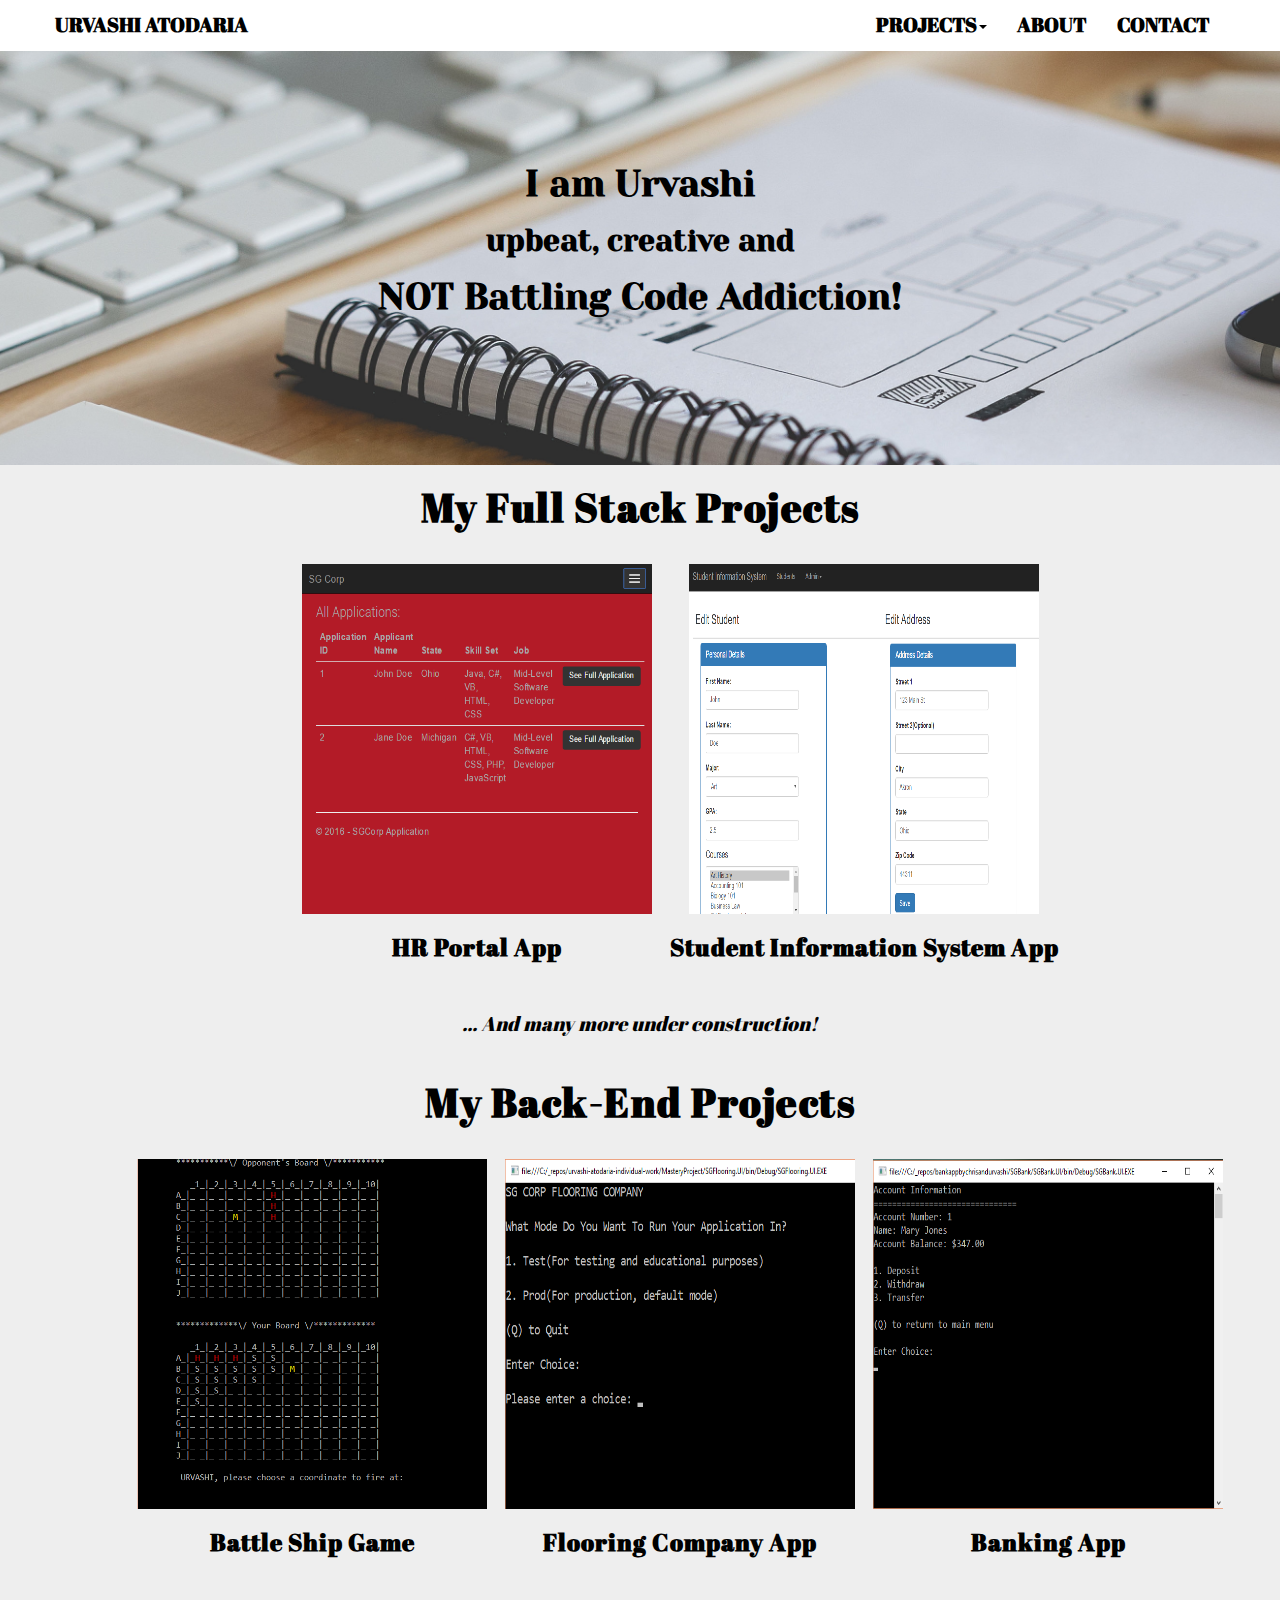
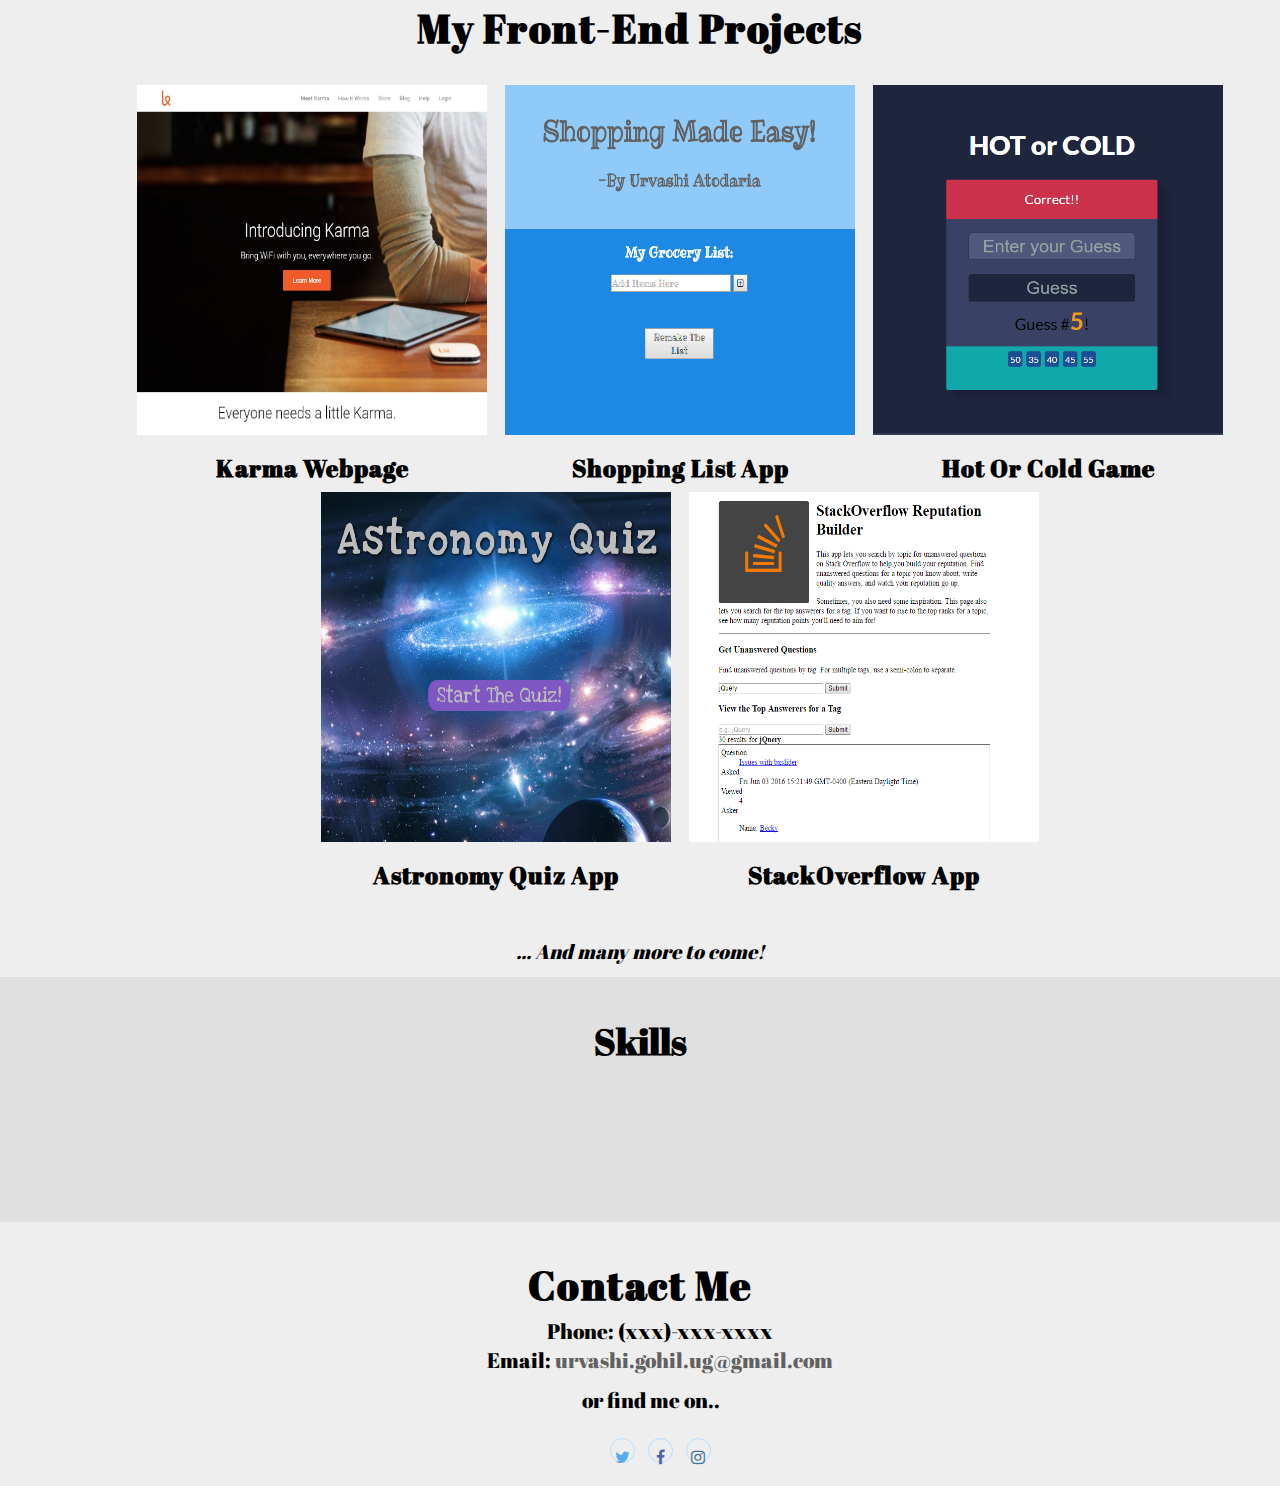
==== MyPortfolio/index.html @ ae2d68b9 "Portfolio" ====
<!DOCTYPE html>
<html lang="en">
<head>
	<meta charset="UTF-8">
	<link rel="stylesheet" type="text/css" href="css/bootstrap.css">
	<link rel="stylesheet" href="css/style.css">
	<link href='https://fonts.googleapis.com/css?family=Candal|Abril+Fatface|Yeseva+One' rel='stylesheet' type='text/css'>
	<link rel="stylesheet" href="https://maxcdn.bootstrapcdn.com/font-awesome/4.5.0/css/font-awesome.min.css">
	<script type="text/javascript" src="js/jquery-1.12.4.min.js"></script>
	<script type="text/javascript" src="js/bootstrap.min.js"></script>
	<script type="text/javascript" src="js/app.js"></script>
	<link href='https://fonts.googleapis.com/css?family=Candal|Abril+Fatface|Yeseva+One' rel='stylesheet' type='text/css'>
	<link rel="stylesheet" href="https://maxcdn.bootstrapcdn.com/font-awesome/4.5.0/css/font-awesome.min.css">
	<link rel="shortcut icon" type="image/x-icon" href="favicon.ico">
	<title>Portfolio</title>
</head>
<body>
<div class="navbar navbar-inverse navbar-fixed-top navigationMenu">
        <div class="container navigationBar">
            <div class="navbar-header">
                <button type="button" class="navbar-toggle" data-toggle="collapse" data-target=".navbar-collapse">
                    <span class="icon-bar"></span>
                    <span class="icon-bar"></span>
                    <span class="icon-bar"></span>
                </button>
                <a href="#" class = "navbar-brand">URVASHI ATODARIA</a>
            </div>
            <div class="navbar-collapse collapse">
                <ul class="nav navbar-nav rightMenu">
                    
                    <li class="rightIcons dropdown">
                    	<a href="#" class="dropdown-toggle" data-toggle="dropdown" role="button" aria-haspopup="true" aria-expanded="false">PROJECTS<span class="caret"></span></a>
                        <ul class="dropdown-menu">
                            <li><a href="#fullStackProjects">Full Stack Projects</a></li>
                            <li><a href="#backEndProjects">Back-End Projects</a></li>
                            <li><a href="#frontEndProjects">Front-End Projects</a></li>
                        </ul>
                    </li>
                    <li class = "rightIcons"><a href="http://codepen.io/urvashi9/full/OMjLLK/">ABOUT</a></li>
                    <li class= "rightIcons"><a href="#contact">CONTACT</a></li></li>
                    
                </ul>
            </div>
        </div>
    </div>

	<div class="container"><a name="top"></a>
	<div class="introduction">
	<a name="top"></a>
		<div class="content">
			<h1>I am Urvashi</h1>
			<h2>upbeat, creative and</h2>
			<h1>NOT Battling Code Addiction!</h1>
		</div>
	</div>
			
	<div class="projects-section">
		<div class="projects">
			<a name="fullStackProjects"></a>
			<h1>My Full Stack Projects</h1>
			<ul class="list">
				<li>
				<a href="#">
					<img src="HRWebApp.png" alt="HR Portal App" height="350" width="350">
				</a>
				<div class="text">
					<h3>HR Portal App</h3>
				</div></a></li>
				<li><a href="#"><img src="SISWebApp.png" alt="Student Information System App" height="350" width="350">
				<div class="text">
					<h3>Student Information System App</h3>
				</div></a></li>				
			</ul>
			<p>... And many more under construction!</p>
			<hr/>

			<a name="backEndProjects"></a>
			<h1>My Back-End Projects</h1>
			<ul class="list">
				<li><a href="#"><img src="BattleShipApp.png" alt="Battle Ship Game" height="350" width="350">
				<div class="text">	
					<h3>Battle Ship Game</h3>
				</div></a></li>
				<li>
					<a href="#"><img src="FlooringApp.png" alt="Flooring App" height="350" width="350">
					<div class="text">
					<h3>Flooring Company App</h3>
				</div></a>
				</li>
				<li><a href="#"><img src="BankingApp.png" alt="Banking App" height="350" width="350">
				<div class="text">
					<h3>Banking App</h3>
				</div></a></li>
			</ul>
			
			<hr/>
			<a name="frontEndProjects"></a>
			<h1>My Front-End Projects</h1>
			<ul class="list">
				
				<li><a href="http://urvashi9.github.io/fewd_landing_page_clone/"><img src="Karma_page_screenshot.jpg" alt="Karma Page" height="350" width="350">
				<div class="text">
					<h3>Karma Webpage</h3>
				</div></a></li>
				<li>
					<a href="#"><img src="ShoppingListApp.png" alt="Shopping List App" height="350" width="350">
					<div class="text">
					<h3>Shopping List App</h3>
				</div></a>
				</li>
				<li>
					<a href="#"><img src="HotOrColdApp.png" alt="Hot Or Cold App" height="350" width="350">
					<div class="text">
					<h3>Hot Or Cold Game</h3>
				</div></a>
				</li>
				<li>
					<a href="#"><img src="AstronomyQuizApp.png" alt="Astronomy Quiz App" height="350" width="350">
					<div class="text">
					<h3>Astronomy Quiz App</h3>
				</div></a>
				</li>
				<li>
					<a href="#"><img src="StackOverflowApp.png" alt="StackOverflow App" height="350" width="350">
					<div class="text">
						<h3>StackOverflow App</h3>
					</div></a>
				</li>
			</ul>
			<p>... And many more to come!</p>
		</div>

	</div>


	<div class="blogpost">
		<div class="blogpost-content">
			<h1><a name="blog"></a>Skills</h1>
			<ul>
				
			</ul>
		</div>
	</div>
	</div>


	<footer class="social">
	<div class="social-content">
		<hr />
		<h1><a name="contact"></a>Contact Me</h1>
		<ul class="details">
			<li>Phone: (xxx)-xxx-xxxx</li>
			<li>Email: <a href="mailto:urvashi.gohil.ug@gmail.com">urvashi.gohil.ug@gmail.com</a></li>
		</ul>
		<p>or find me on..</p>
		<ul class="icons">
			<li class="twitter"><a href="http://twitter.com"><i class="fa fa-twitter"></i></a></li>
			<li class="facebook"><a href="http://facebook.com"><i class="fa fa-facebook"></i></a></li>
			<li class="instagram"><a href="http://instagram.com"><i class="fa fa-instagram"></i></a></li>
		</ul>		
	</div>
	</footer>


</body>
</html>
---- MyPortfolio/css/style.css ----
@keyframes animation1{
	0%{
		color:#eeeeee;
	}
	20%{
		color:#bdbdbd;
	}
	40%{
		color:#757575;
	}
	60%{
		color:#424242;
	}
	80%{
		color:#212121;
	}
	100%{
		color:#000000;
	}
}

html{
	-webkit-font-smoothing:antialiased;
	box-sizing: border-box;
}
*, *:before, *:after {
  box-sizing: inherit;
}
body{
	background-color:#eeeeee;
}
.rightMenu{
    float: right;
}
.top-navigation{
	background-color: #fff;
	position:fixed;
	top:0;
	left:0;
	width:100%;
	height: 3.1rem;
	
}
.navigationMenu{
	font-family:'Abril Fatface',Georgia,sans-serif;
	font-size:20px;
	
	font-weight: 600;
}
.navigationBar{
	width:1170px;
}
.navbar-header{
	margin-left: 15%;
}
.top-navigation .navigation-items a{
	color:#000;
}
.top-navigation > .navigation-content{
	width:970px;
	height:50px;
	margin:0 auto;
}
.top-navigation .navigation-items li{
	display:inline-block;
	list-style-type:none;
	padding-right:20px;
	float:left;
}
.top-navigation .navigation-items{
	float:right;
}
.top-navigation .navigation-content .navigation-items .display-name a{
	padding-right:19rem;
}
ul.navigation-items {
    margin-top: 15px;
}
.navigation-items a:link{
	text-decoration:none;
}
.introduction{
	background-image:url('../background.jpg');
	background-position: center bottom;
	background-repeat:no-repeat;
	background-size: cover;
	overflow:hidden;
	height: 46.5rem;
}
.introduction div{

}
.content{
	text-align:center;
	padding: 14.5rem;
	font-family:'Yeseva One',Georgia,sans-serif;
	font-size: 21px;
}
.projects-section .projects .list li{
	list-style-type: none;
	display:inline-block;
	padding-left:15px;
}
.projects-section .projects ul{
	margin-top:35px;
	margin-left: 25px;
}
.projects-section{
	text-align: center;
	font-family:'Abril Fatface',Georgia,sans-serif;
}
.projects-section > .projects{
	width:100%;
	background-color:#eeeeee;
}
.projects-section .projects > h1{
	letter-spacing:1.5px;
	font-size:2.5em;
}
.projects-section .projects a:link,a:visited{
	color:#000;
	text-decoration: none;
}
.projects-section .projects a:hover{
	color:#616161;
}
.projects-section .projects .text{
	letter-spacing:1px;
	font-weight: lighter;
}
.projects-section .projects > p {
    font-size: 20px;
    margin-top: 40px;
    font-style: italic;
<<<<<<< HEAD
    animation: animation1 3s linear 0s infinite;
}
.blogpost{
	
    animation: animation1 3s linear 0s infinite;
}
.blogpost{
	height: 245px;
	background-color:#e0e0e0;
}
.blogpost >.blogpost-content{
	text-align:center;
	padding: 4.5rem;
	font-family:'Abril Fatface',Georgia,sans-serif;
	font-size: 21px;
}
.blogpost .blogpost-content > h1{
	margin :0 auto;
}
.blogpost .blogpost-content > p{
	font-style:italic;
	animation: animation1 5s linear 0s infinite;
}
.social > .social-content{
	text-align: center;
}
.social .social-content h1{
	font-size:2.5em;
	letter-spacing: 1.5px;
}
.social .icons{
	display:block;
	list-style-type: none;
}
.social .icons >li{
	border-radius: 1.25rem;
    width: 2.5rem;
    height: 2.5rem;
    display: inline-block;
    margin: 1.25rem 5px;
    border: 1px solid #bbdefb;
    padding: 0.625rem 0;
    text-align: center;
}
.social .twitter a:link,a:hover,a:visited{
	color:#55acee;
}
.social .facebook a:link,a:hover,a:visited{
	color:#4c66a4;
}
.social .instagram a:link,a:hover,a:visited{
	color:#3f729b;
}

.social .social-content > p{
	margin-left: 2.25rem;
	font-size: 1.3em;
}
.social .social-content .details li{
	list-style-type: none;
	font-size: 1.3em;
}
.social{
	background-color:#eeeeee;
	text-align: center;
	font-family:'Abril Fatface',Georgia,sans-serif;

}
.social .social-content .details a:link,a:hover,a:visited{
	text-decoration: none;
	color:#616161;
}
@media only screen and (max-width: 500px) { .top-navigation .navigation-content li { font-size: 1em; } }
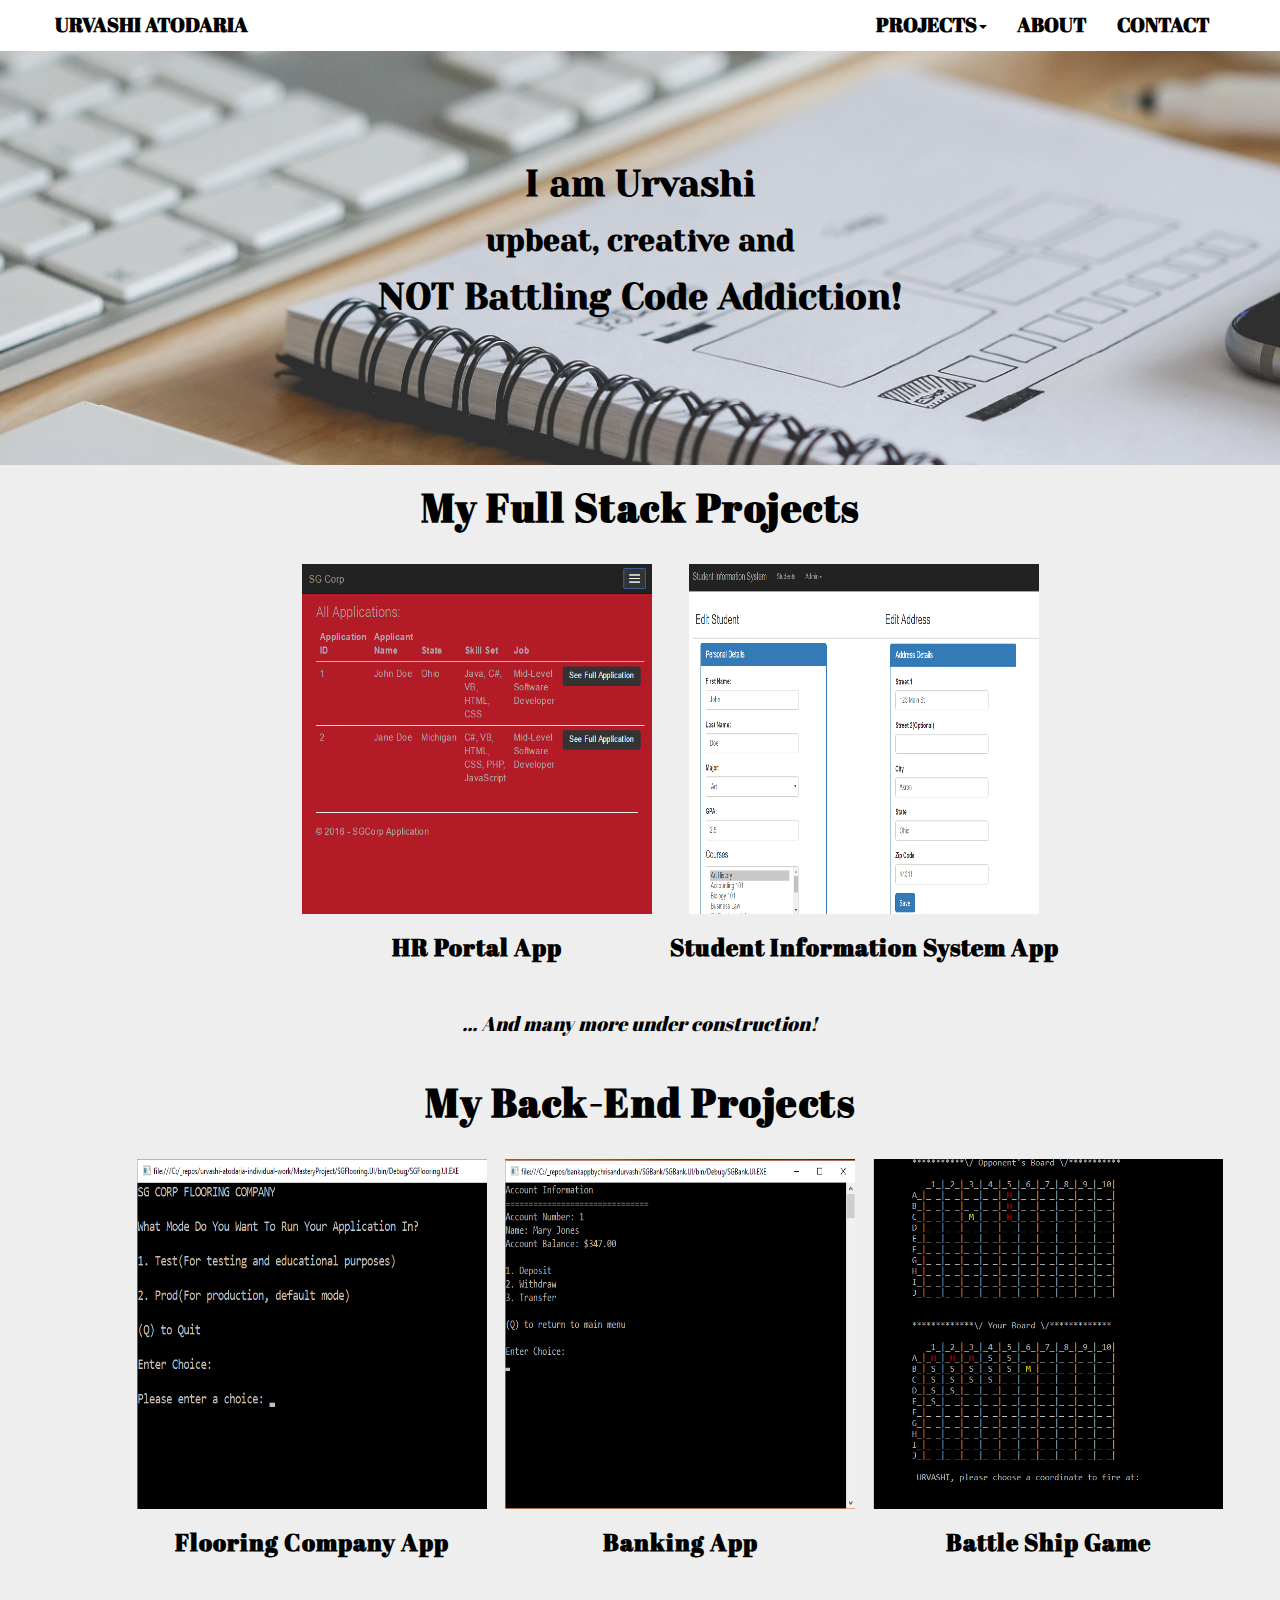
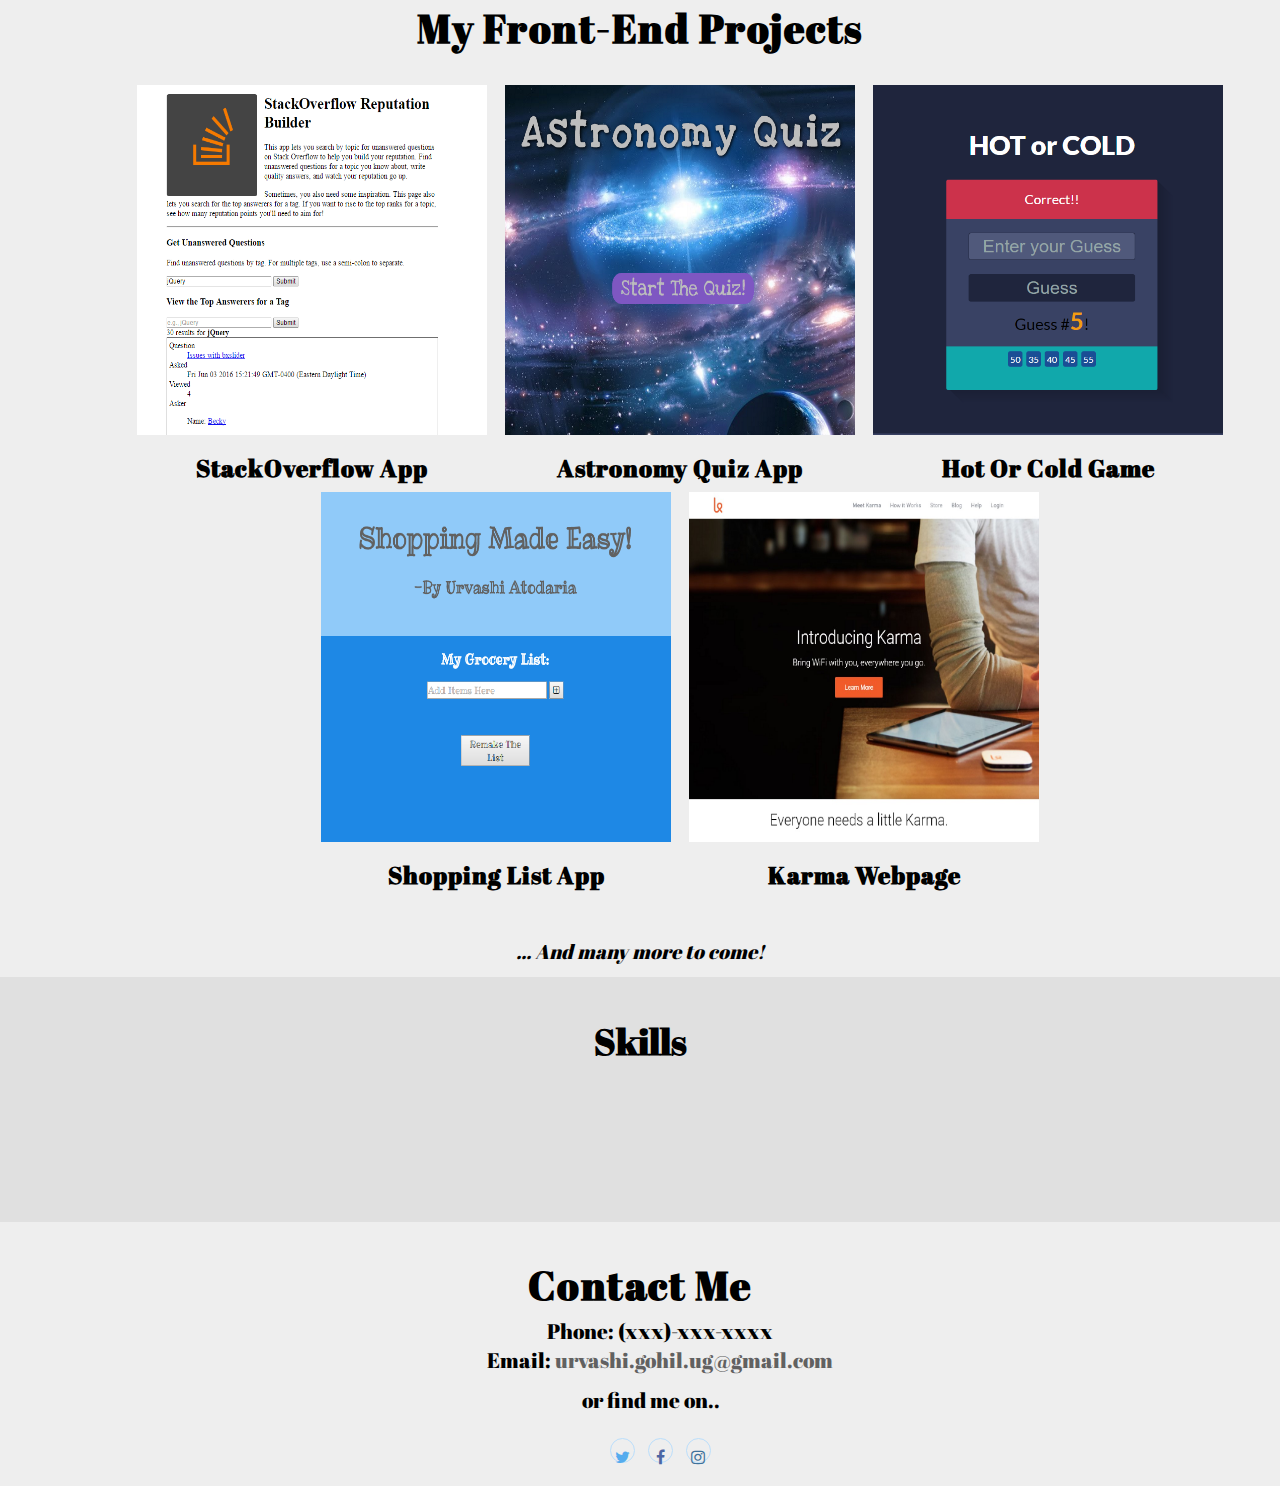
==== commit 3dc1d560: "Added final projects" ====
--- a/MyPortfolio/index.html
+++ b/MyPortfolio/index.html
@@ -8,7 +8,6 @@
 	<link rel="stylesheet" href="https://maxcdn.bootstrapcdn.com/font-awesome/4.5.0/css/font-awesome.min.css">
 	<script type="text/javascript" src="js/jquery-1.12.4.min.js"></script>
 	<script type="text/javascript" src="js/bootstrap.min.js"></script>
-	<script type="text/javascript" src="js/app.js"></script>
 	<link href='https://fonts.googleapis.com/css?family=Candal|Abril+Fatface|Yeseva+One' rel='stylesheet' type='text/css'>
 	<link rel="stylesheet" href="https://maxcdn.bootstrapcdn.com/font-awesome/4.5.0/css/font-awesome.min.css">
 	<link rel="shortcut icon" type="image/x-icon" href="favicon.ico">
@@ -76,20 +75,20 @@
 
 			<a name="backEndProjects"></a>
 			<h1>My Back-End Projects</h1>
-			<ul class="list">
-				<li><a href="#"><img src="BattleShipApp.png" alt="Battle Ship Game" height="350" width="350">
-				<div class="text">	
-					<h3>Battle Ship Game</h3>
-				</div></a></li>
+			<ul class="list">				
 				<li>
-					<a href="#"><img src="FlooringApp.png" alt="Flooring App" height="350" width="350">
+					<a href="https://github.com/urvashi9/PortfolioRepository/tree/gh-pages/MasteryProject_FlooringApp"><img src="FlooringApp.png" alt="Flooring App" height="350" width="350">
 					<div class="text">
 					<h3>Flooring Company App</h3>
 				</div></a>
 				</li>
-				<li><a href="#"><img src="BankingApp.png" alt="Banking App" height="350" width="350">
+				<li><a href="https://github.com/urvashi9/PortfolioRepository/tree/gh-pages/Bank%20App/SGBank"><img src="BankingApp.png" alt="Banking App" height="350" width="350">
 				<div class="text">
 					<h3>Banking App</h3>
+				</div></a></li>
+				<li><a href="https://github.com/urvashi9/PortfolioRepository/tree/gh-pages/Battleship%20Game/BattleShip"><img src="BattleShipApp.png" alt="Battle Ship Game" height="350" width="350">
+				<div class="text">	
+					<h3>Battle Ship Game</h3>
 				</div></a></li>
 			</ul>
 			
@@ -97,35 +96,36 @@
 			<a name="frontEndProjects"></a>
 			<h1>My Front-End Projects</h1>
 			<ul class="list">
-				
-				<li><a href="http://urvashi9.github.io/fewd_landing_page_clone/"><img src="Karma_page_screenshot.jpg" alt="Karma Page" height="350" width="350">
-				<div class="text">
-					<h3>Karma Webpage</h3>
-				</div></a></li>
+			<li>
+					<a href="http://urvashi9.github.io/PortfolioRepository/StackOverflowApp/index.html"><img src="StackOverflowApp.png" alt="StackOverflow App" height="350" width="350">
+					<div class="text">
+						<h3>StackOverflow App</h3>
+					</div></a>
+				</li>
 				<li>
-					<a href="#"><img src="ShoppingListApp.png" alt="Shopping List App" height="350" width="350">
+					<a href="http://urvashi9.github.io/PortfolioRepository/AstronomyQuizApp/index.html"><img src="AstronomyQuizApp.png" alt="Astronomy Quiz App" height="350" width="350">
 					<div class="text">
-					<h3>Shopping List App</h3>
+					<h3>Astronomy Quiz App</h3>
 				</div></a>
 				</li>
 				<li>
-					<a href="#"><img src="HotOrColdApp.png" alt="Hot Or Cold App" height="350" width="350">
+					<a href="http://urvashi9.github.io/PortfolioRepository/HotOrColdApp/index.html"><img src="HotOrColdApp.png" alt="Hot Or Cold App" height="350" width="350">
 					<div class="text">
 					<h3>Hot Or Cold Game</h3>
 				</div></a>
 				</li>
 				<li>
-					<a href="#"><img src="AstronomyQuizApp.png" alt="Astronomy Quiz App" height="350" width="350">
+					<a href="http://urvashi9.github.io/PortfolioRepository/ShoppingListApp/index.html"><img src="ShoppingListApp.png" alt="Shopping List App" height="350" width="350">
 					<div class="text">
-					<h3>Astronomy Quiz App</h3>
+					<h3>Shopping List App</h3>
 				</div></a>
 				</li>
-				<li>
-					<a href="#"><img src="StackOverflowApp.png" alt="StackOverflow App" height="350" width="350">
-					<div class="text">
-						<h3>StackOverflow App</h3>
-					</div></a>
-				</li>
+				<li><a href="http://urvashi9.github.io/fewd_landing_page_clone/"><img src="Karma_page_screenshot.jpg" alt="Karma Page" height="350" width="350">
+				<div class="text">
+					<h3>Karma Webpage</h3>
+				</div></a></li>
+				
+				
 			</ul>
 			<p>... And many more to come!</p>
 		</div>
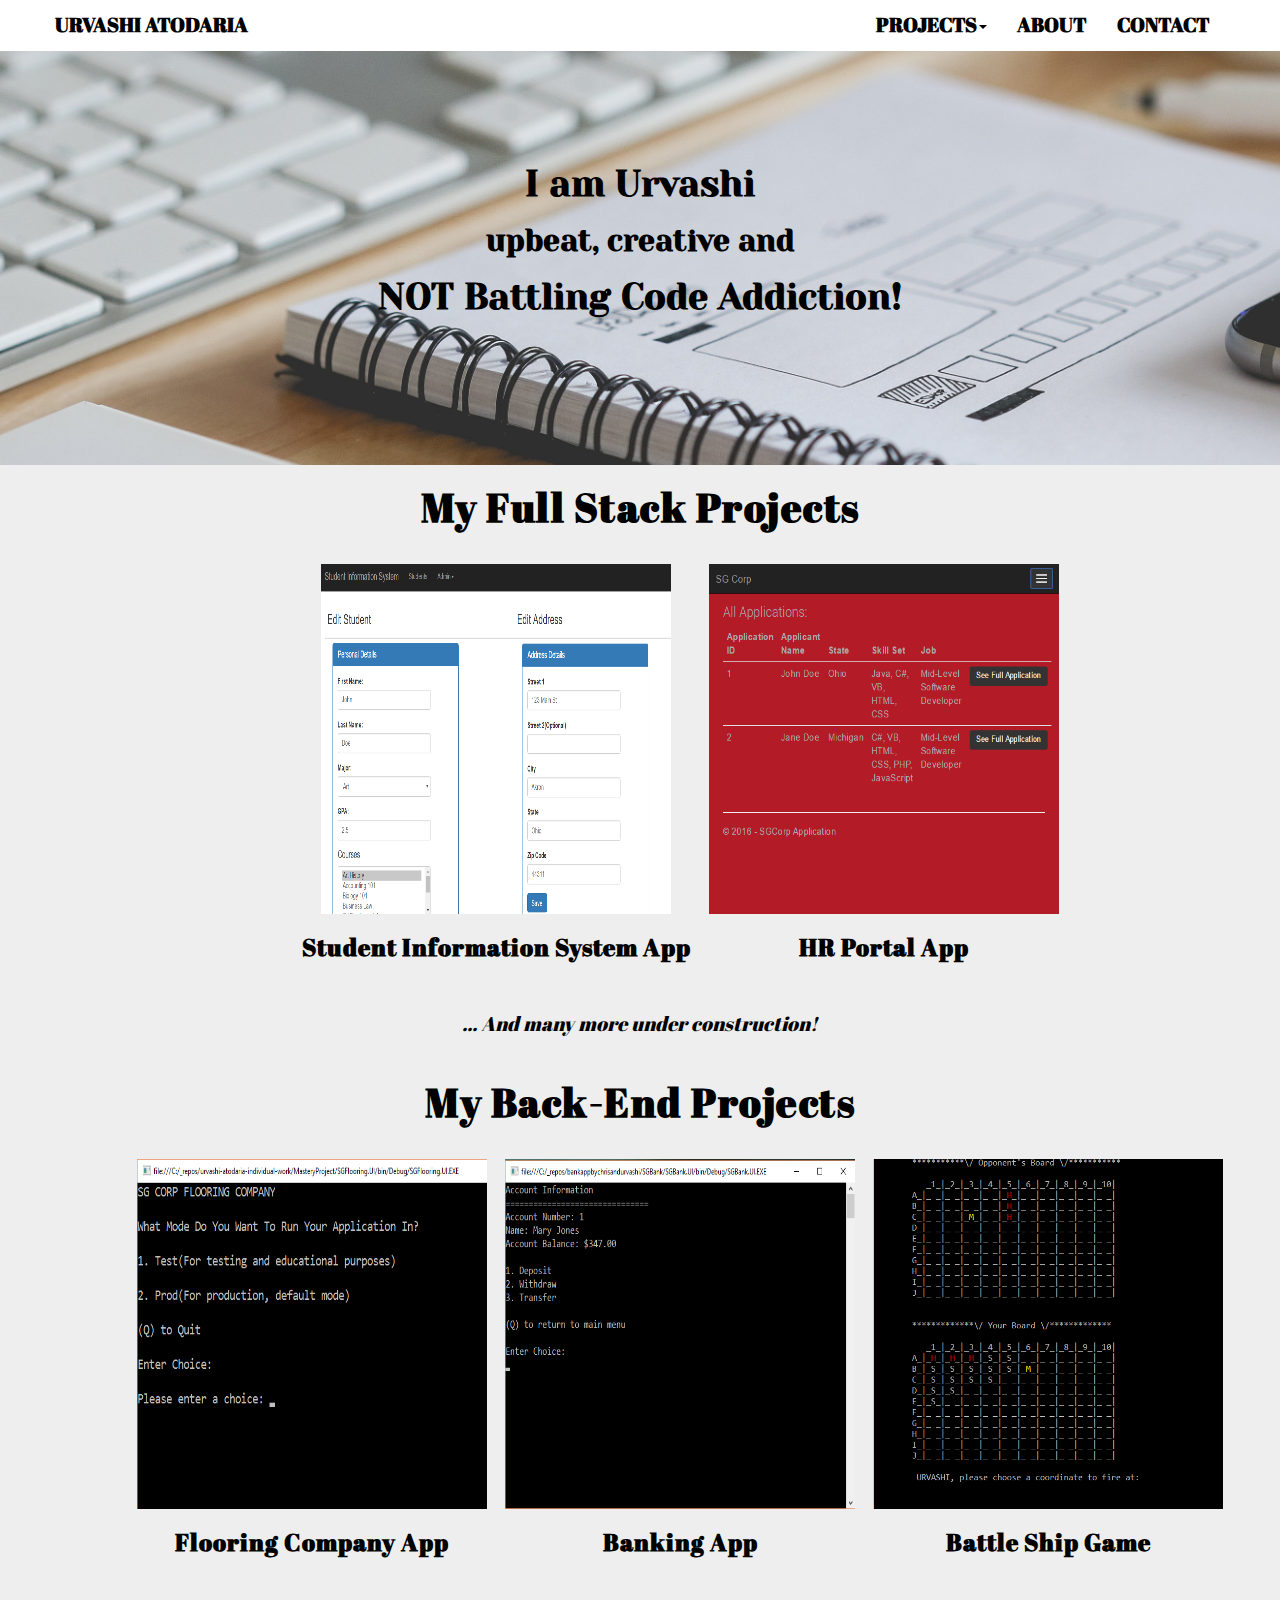
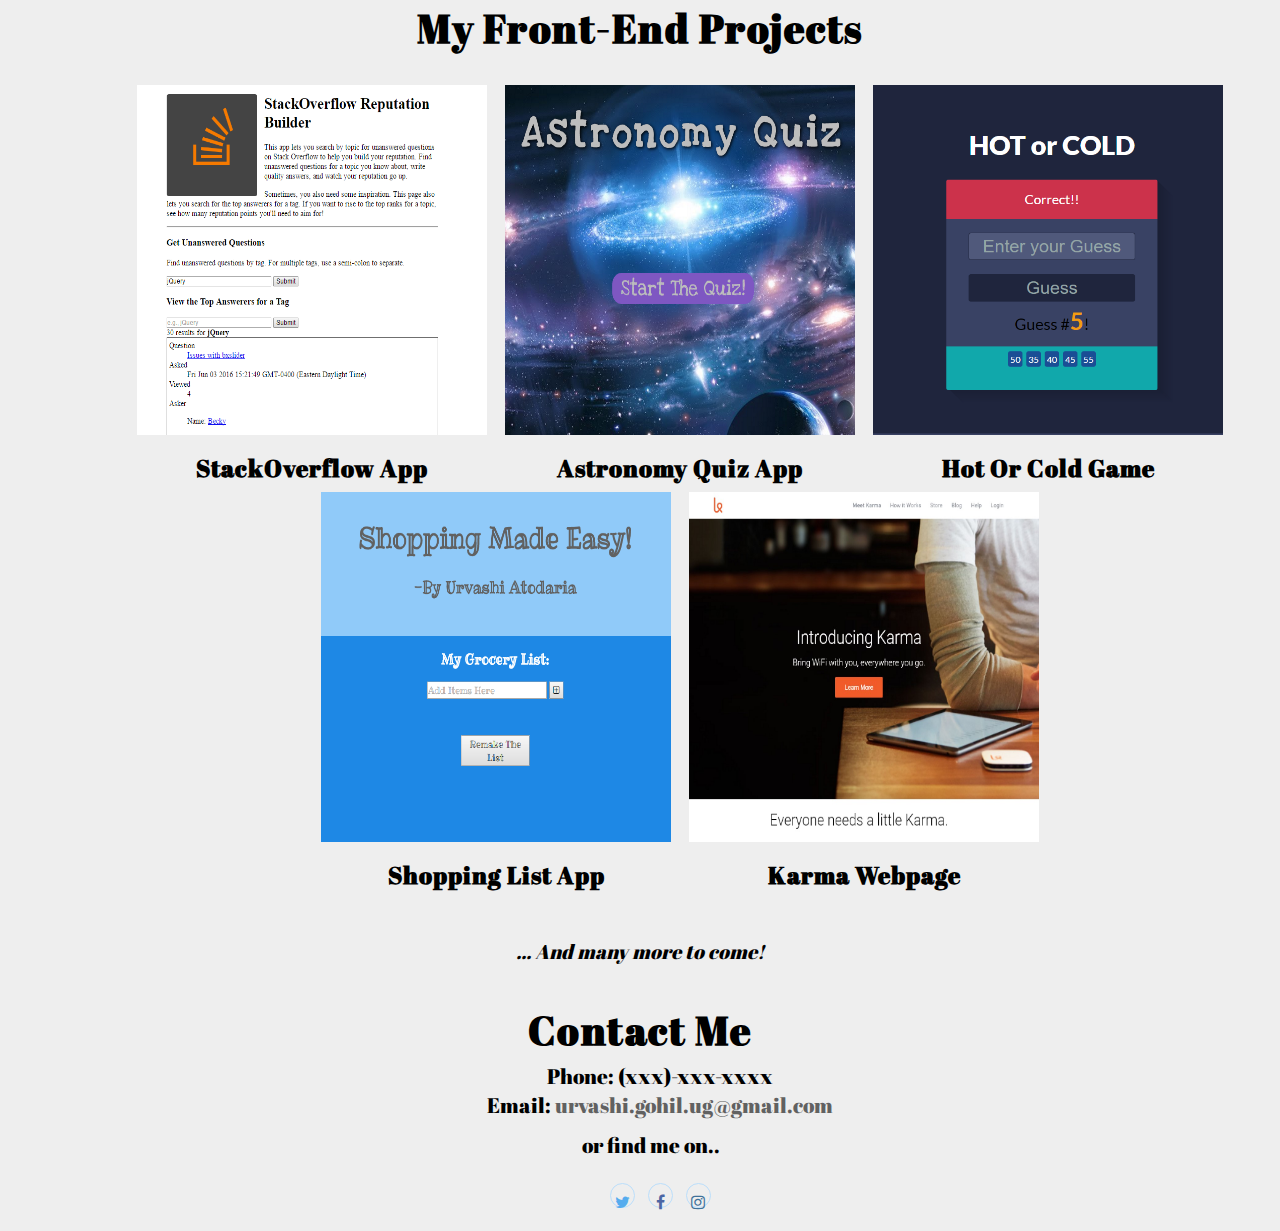
==== commit 638e682c: "Completed Portfolio" ====
--- a/MyPortfolio/index.html
+++ b/MyPortfolio/index.html
@@ -58,17 +58,17 @@
 			<a name="fullStackProjects"></a>
 			<h1>My Full Stack Projects</h1>
 			<ul class="list">
+				<li><a href="https://github.com/urvashi9/PortfolioRepository/tree/gh-pages/StudentInformationSystem"><img src="SISWebApp.png" alt="Student Information System App" height="350" width="350">
+					<div class="text">
+					<h3>Student Information System App</h3>
+					</div></a></li>
 				<li>
-				<a href="#">
+					<a href="https://github.com/urvashi9/PortfolioRepository/tree/gh-pages/HRWebApp">
 					<img src="HRWebApp.png" alt="HR Portal App" height="350" width="350">
-				</a>
-				<div class="text">
+					</a>
+					<div class="text">
 					<h3>HR Portal App</h3>
-				</div></a></li>
-				<li><a href="#"><img src="SISWebApp.png" alt="Student Information System App" height="350" width="350">
-				<div class="text">
-					<h3>Student Information System App</h3>
-				</div></a></li>				
+					</div></a></li>								
 			</ul>
 			<p>... And many more under construction!</p>
 			<hr/>
@@ -132,18 +132,6 @@
 
 	</div>
 
-
-	<div class="blogpost">
-		<div class="blogpost-content">
-			<h1><a name="blog"></a>Skills</h1>
-			<ul>
-				
-			</ul>
-		</div>
-	</div>
-	</div>
-
-
 	<footer class="social">
 	<div class="social-content">
 		<hr />
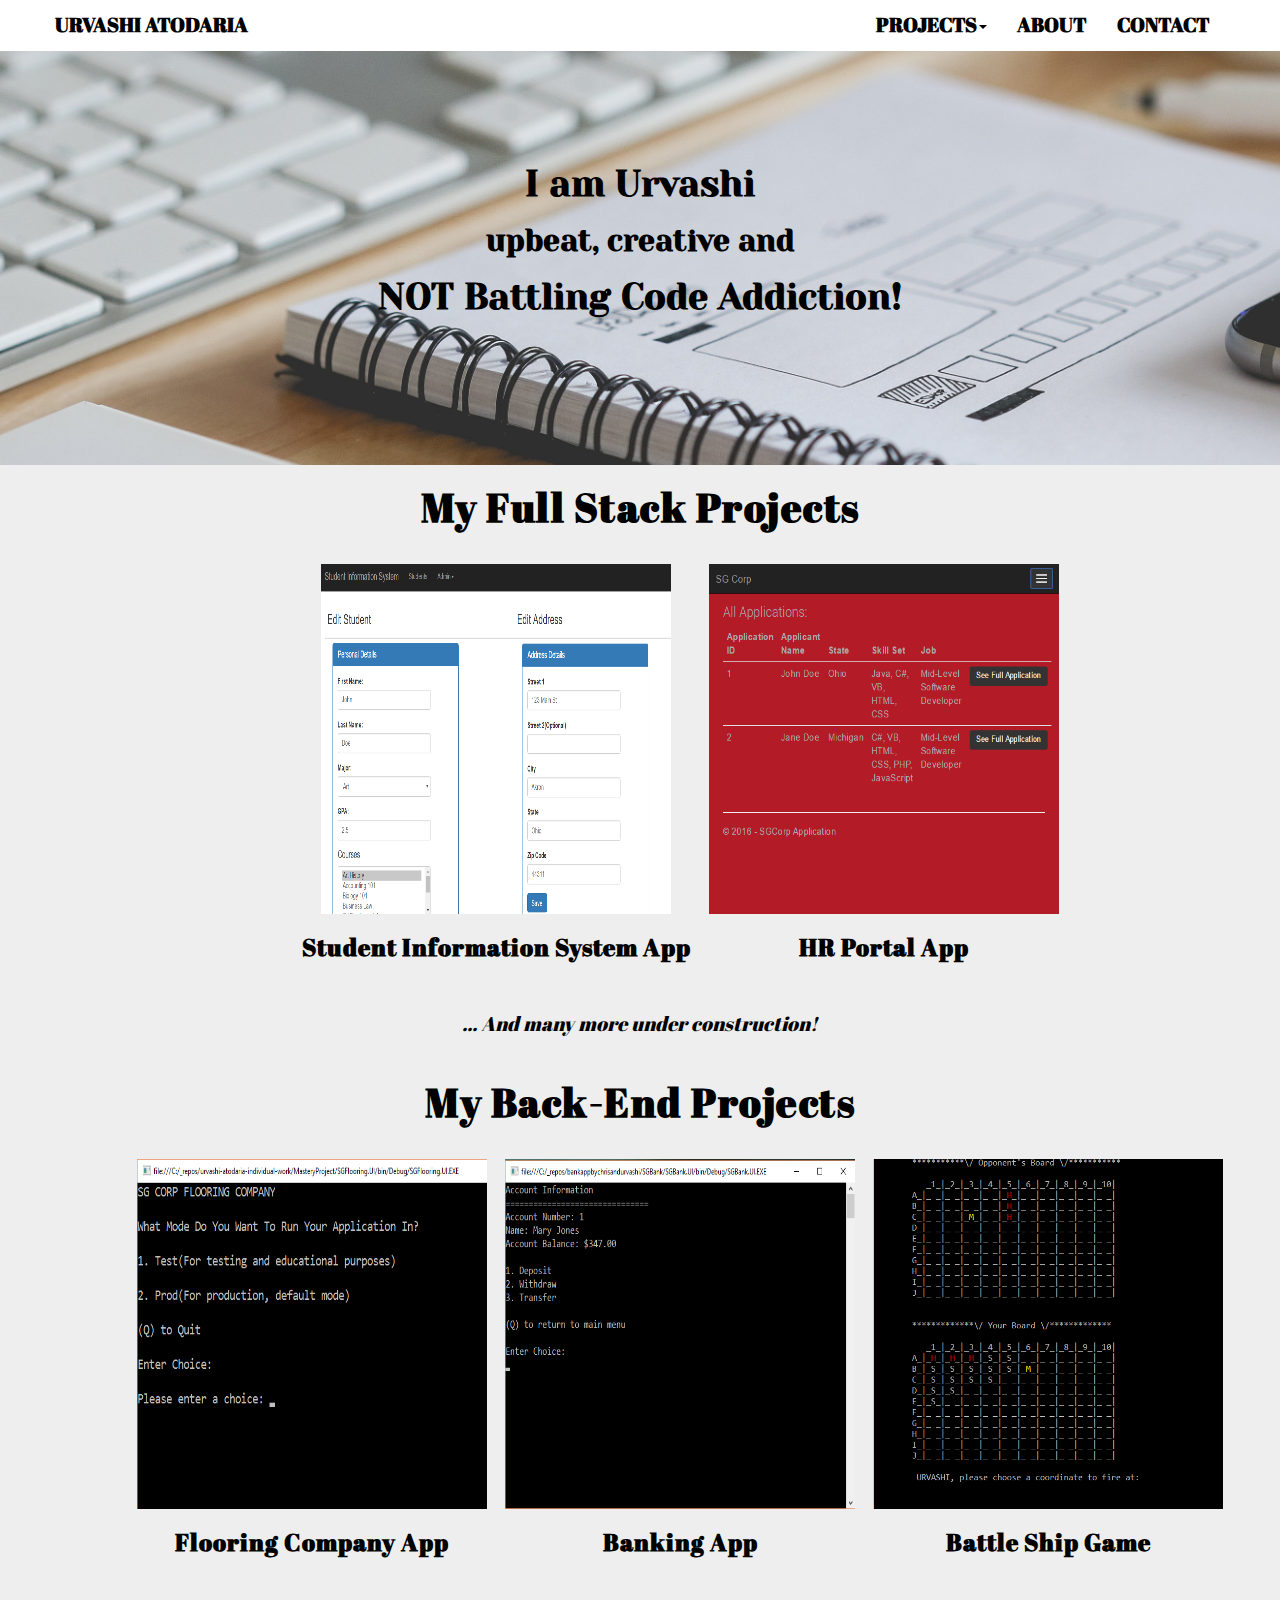
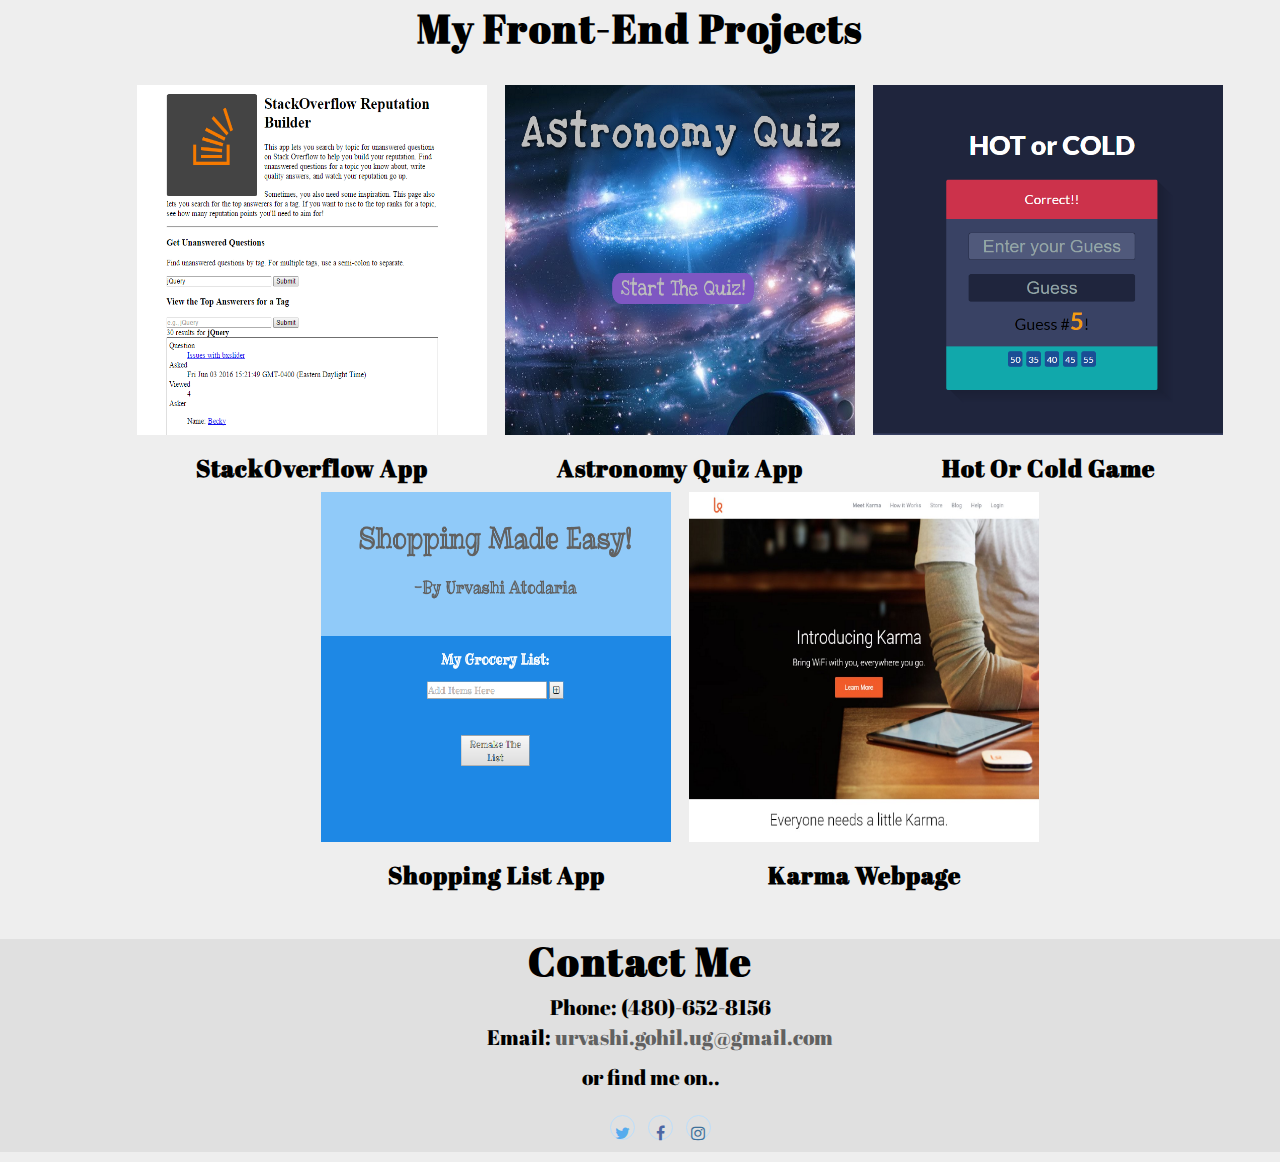
==== commit 577f5bad: "Portfolio" ====
--- a/MyPortfolio/index.html
+++ b/MyPortfolio/index.html
@@ -123,27 +123,24 @@
 				<li><a href="http://urvashi9.github.io/fewd_landing_page_clone/"><img src="Karma_page_screenshot.jpg" alt="Karma Page" height="350" width="350">
 				<div class="text">
 					<h3>Karma Webpage</h3>
-				</div></a></li>
-				
-				
+				</div></a></li>				
 			</ul>
-			<p>... And many more to come!</p>
 		</div>
 
 	</div>
 
+<hr/>
 	<footer class="social">
 	<div class="social-content">
-		<hr />
 		<h1><a name="contact"></a>Contact Me</h1>
 		<ul class="details">
-			<li>Phone: (xxx)-xxx-xxxx</li>
+			<li>Phone: (480)-652-8156</li>
 			<li>Email: <a href="mailto:urvashi.gohil.ug@gmail.com">urvashi.gohil.ug@gmail.com</a></li>
 		</ul>
 		<p>or find me on..</p>
 		<ul class="icons">
 			<li class="twitter"><a href="http://twitter.com"><i class="fa fa-twitter"></i></a></li>
-			<li class="facebook"><a href="http://facebook.com"><i class="fa fa-facebook"></i></a></li>
+			<li class="facebook"><a href="https://www.facebook.com/urvashi.gohil.777"><i class="fa fa-facebook"></i></a></li>
 			<li class="instagram"><a href="http://instagram.com"><i class="fa fa-instagram"></i></a></li>
 		</ul>		
 	</div>
--- a/MyPortfolio/css/style.css
+++ b/MyPortfolio/css/style.css
@@ -133,7 +133,6 @@
     font-size: 20px;
     margin-top: 40px;
     font-style: italic;
-<<<<<<< HEAD
     animation: animation1 3s linear 0s infinite;
 }
 .blogpost{
@@ -197,7 +196,7 @@
 	font-size: 1.3em;
 }
 .social{
-	background-color:#eeeeee;
+	background-color:#e0e0e0;
 	text-align: center;
 	font-family:'Abril Fatface',Georgia,sans-serif;
 
